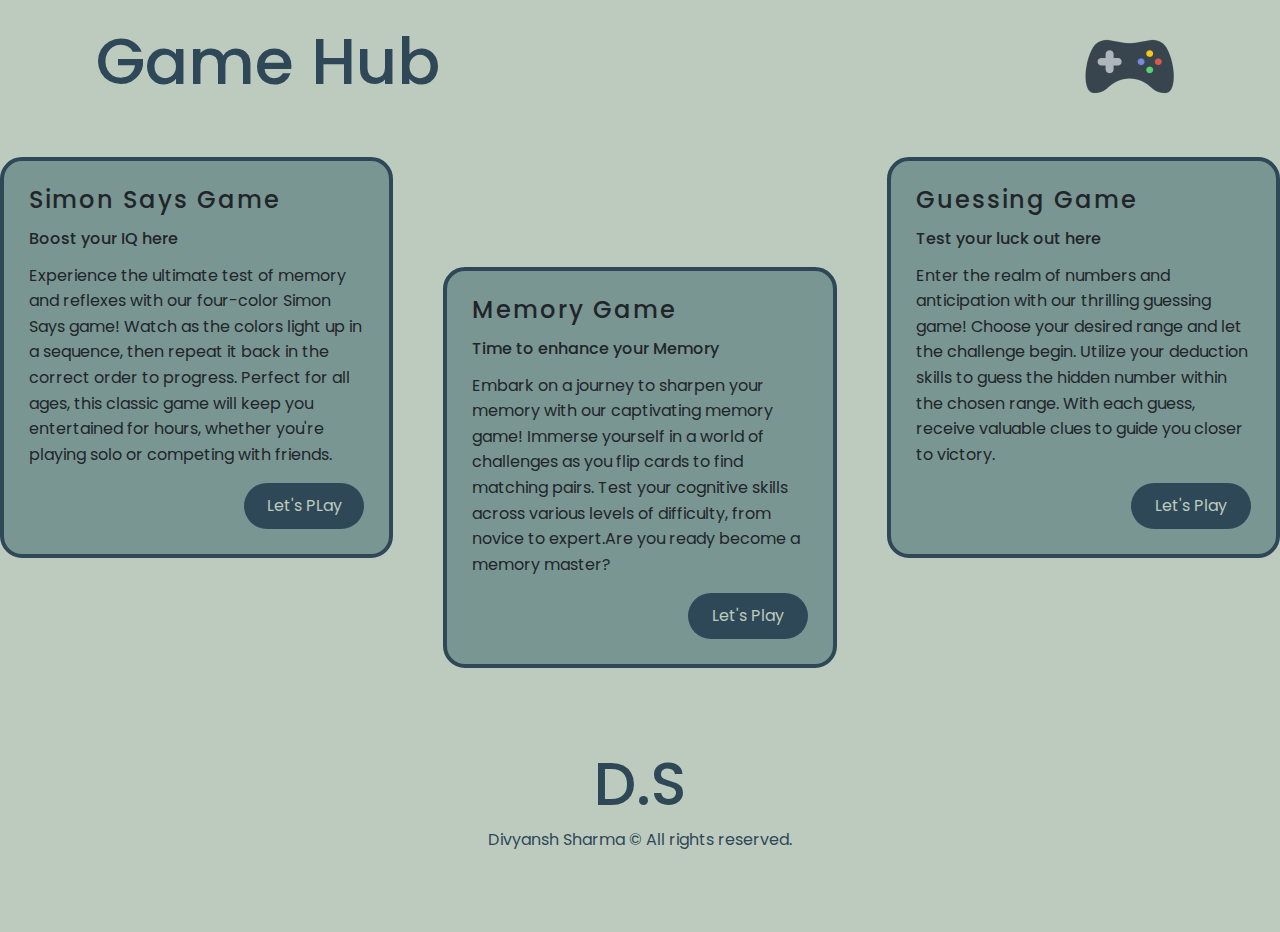
==== index.html @ 6cc71709 "Guessing Game completed" ====
<!DOCTYPE html>
<html lang="en">
  <head>
    <meta charset="UTF-8" />
    <meta name="viewport" content="width=device-width, initial-scale=1.0" />
    <title>Game Hub</title>
    <link
      href="https://cdn.jsdelivr.net/npm/bootstrap@5.3.3/dist/css/bootstrap.min.css"
      rel="stylesheet"
    />
    <link rel="stylesheet" href="style.css" />
    <link
      rel="stylesheet"
      href="https://cdnjs.cloudflare.com/ajax/libs/animate.css/4.1.1/animate.min.css"
    />
    <link rel="shortcut icon" href="img/logo.png" type="image/x-icon" />
  </head>
  <body>
    <div class="head_box">
      <h1 class="main_heading animate__animated animate__backInLeft">
        Game Hub
      </h1>
      <img
        class="animate__animated animate__rotateIn"
        src="img/logo.png"
        alt="Logo"
      />
    </div>
    <div class="card_container">
      <div class="card animate__animated animate__jackInTheBox">
        <h5>Simon Says Game</h5>
        <h6>Boost your IQ here</h6>
        <p>
          Experience the ultimate test of memory and reflexes with our
          four-color Simon Says game! Watch as the colors light up in a
          sequence, then repeat it back in the correct order to progress.
          Perfect for all ages, this classic game will keep you entertained for
          hours, whether you're playing solo or competing with friends.
        </p>
        <a href="simonsays.html" class="btn">Let's PLay</a>
      </div>
      <div class="card card2 animate__animated animate__jackInTheBox">
        <h5>Memory Game</h5>
        <h6>Time to enhance your Memory</h6>
        <p>
          Embark on a journey to sharpen your memory with our captivating memory
          game! Immerse yourself in a world of challenges as you flip cards to
          find matching pairs. Test your cognitive skills across various levels
          of difficulty, from novice to expert.Are you ready become a memory
          master?
        </p>
        <a href="memory.html" class="btn">Let's Play</a>
      </div>
      <div class="card animate__animated animate__jackInTheBox">
        <h5>Guessing Game</h5>
        <h6>Test your luck out here</h6>
        <p>
          Enter the realm of numbers and anticipation with our thrilling
          guessing game! Choose your desired range and let the challenge begin.
          Utilize your deduction skills to guess the hidden number within the
          chosen range. With each guess, receive valuable clues to guide you
          closer to victory.
        </p>
        <a href="gg.html" class="btn">Let's Play</a>
      </div>
    </div>
    <div class="endname">
      <h1>D.S</h1>
      <p>Divyansh Sharma © All rights reserved.</p>
    </div>
    <script src="https://cdn.jsdelivr.net/npm/bootstrap@5.3.3/dist/js/bootstrap.bundle.min.js"></script>
  </body>
</html>
---- style.css ----
@import url("https://fonts.googleapis.com/css2?family=Poppins:ital,wght@0,100;0,200;0,300;0,400;0,500;0,600;0,700;0,800;0,900;1,100;1,200;1,300;1,400;1,500;1,600;1,700;1,800;1,900&display=swap");
* {
  margin: 0;
  padding: 0;
  box-sizing: border-box;
  font-family: "Poppins", sans-serif;
}
:root {
  --bckgcolor: #bccbbd;
  --cardbkg: #799692;
  --headclr: #2f4858;
  --shadow: #5c7c7f;
}
body {
  background-color: var(--bckgcolor);
}
.head_box {
  display: flex;
  justify-content: space-between;
  margin: 1.5rem 6rem;
  align-items: center;
}
.head_box img {
  height: 4.3rem;
}
.head_box h1 {
  color: var(--headclr);
  font-size: 4rem;
}
.card_container {
  margin: 3rem auto;
  display: flex;
  gap: 50px;
  justify-content: center;
  align-items: flex-start;
}
.card {
  width: 410px;
  padding: 25px;
  border: 4px solid var(--headclr);
  border-radius: 22px;
  background-color: var(--cardbkg);
  line-height: 1.6;
}
.card2 {
  margin-top: 110px;
}
.card h5 {
  letter-spacing: 2px;
  font-size: 24px;
}
.card h6 {
  line-height: 2;
}
.card a {
  border-radius: 30px;
  padding: 10px;
  width: 120px;
  background-color: var(--headclr);
  color: var(--bckgcolor);
  align-self: flex-end;
}
.card a:hover {
  transform: scale(1.1);
  background-color: var(--headclr);
  color: var(--bckgcolor);
  transition: 1s;
  letter-spacing: 1.5px;
}
.card:hover {
  box-shadow: 8px 10px 8px var(--shadow);
  transition: 1s;
  transform: scale(1.02);
}
.endname {
  margin: 5rem auto;
  color: var(--headclr);
  text-align: center;
}
.endname h1 {
  font-size: 60px;
}
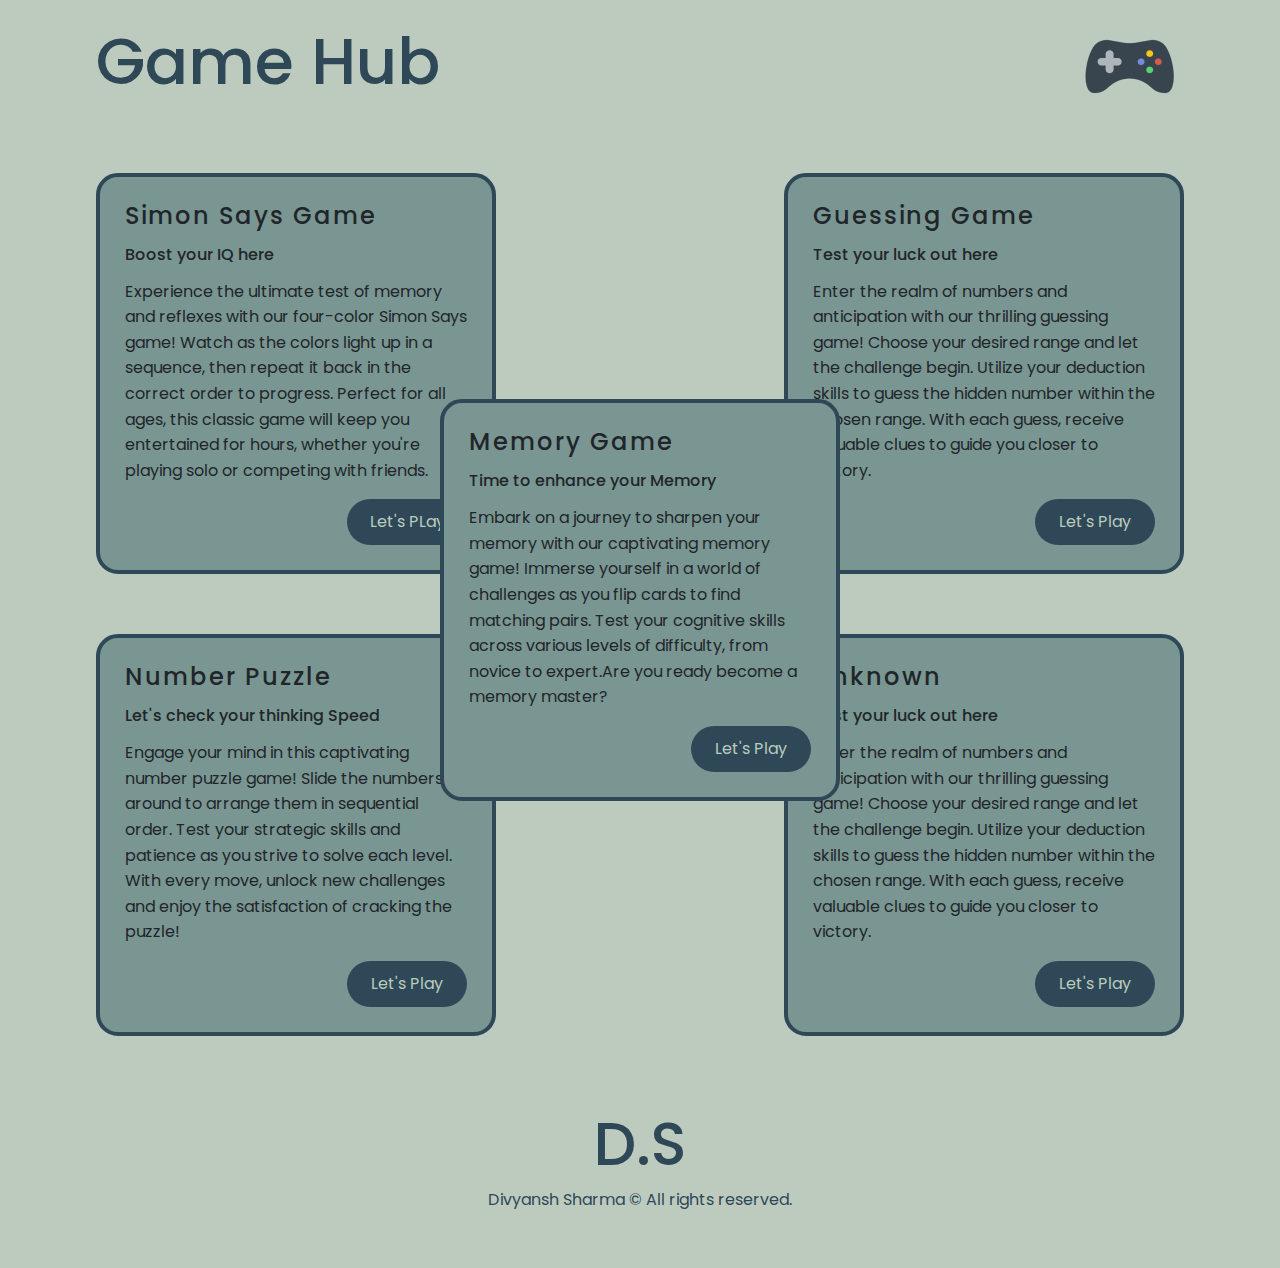
==== commit 2aa2fbba: "Updates" ====
--- a/index.html
+++ b/index.html
@@ -20,24 +20,67 @@
       <h1 class="main_heading animate__animated animate__backInLeft">
         Game Hub
       </h1>
-      <img
-        class="animate__animated animate__rotateIn"
-        src="img/logo.png"
-        alt="Logo"
-      />
+      <a href="index.html">
+        <img
+          class="animate__animated animate__rotateIn"
+          src="img/logo.png"
+          alt="Logo"
+        />
+      </a>
     </div>
-    <div class="card_container">
-      <div class="card animate__animated animate__jackInTheBox">
-        <h5>Simon Says Game</h5>
-        <h6>Boost your IQ here</h6>
-        <p>
-          Experience the ultimate test of memory and reflexes with our
-          four-color Simon Says game! Watch as the colors light up in a
-          sequence, then repeat it back in the correct order to progress.
-          Perfect for all ages, this classic game will keep you entertained for
-          hours, whether you're playing solo or competing with friends.
-        </p>
-        <a href="simonsays.html" class="btn">Let's PLay</a>
+    <div class="maincontainer">
+      <div class="card_container">
+        <div class="card animate__animated animate__jackInTheBox">
+          <h5>Simon Says Game</h5>
+          <h6>Boost your IQ here</h6>
+          <p>
+            Experience the ultimate test of memory and reflexes with our
+            four-color Simon Says game! Watch as the colors light up in a
+            sequence, then repeat it back in the correct order to progress.
+            Perfect for all ages, this classic game will keep you entertained
+            for hours, whether you're playing solo or competing with friends.
+          </p>
+          <a href="simonsays.html" class="btn">Let's PLay</a>
+        </div>
+
+        <div class="card animate__animated animate__jackInTheBox">
+          <h5>Guessing Game</h5>
+          <h6>Test your luck out here</h6>
+          <p>
+            Enter the realm of numbers and anticipation with our thrilling
+            guessing game! Choose your desired range and let the challenge
+            begin. Utilize your deduction skills to guess the hidden number
+            within the chosen range. With each guess, receive valuable clues to
+            guide you closer to victory.
+          </p>
+          <a href="gg.html" class="btn">Let's Play</a>
+        </div>
+      </div>
+      <div class="card_container2">
+        <div class="card animate__animated animate__jackInTheBox">
+          <h5>Number Puzzle</h5>
+          <h6>Let's check your thinking Speed</h6>
+          <p>
+            Engage your mind in this captivating number puzzle game! Slide the
+            numbers around to arrange them in sequential order. Test your
+            strategic skills and patience as you strive to solve each level.
+            With every move, unlock new challenges and enjoy the satisfaction of
+            cracking the puzzle!
+          </p>
+          <a href="gg.html" class="btn">Let's Play</a>
+        </div>
+        <div class="card animate__animated animate__jackInTheBox">
+          <h5>Unknown</h5>
+          <h6>Test your luck out here</h6>
+          <p>
+            Enter the realm of numbers and anticipation with our thrilling
+            guessing game! Choose your desired range and let the challenge
+            begin. Utilize your deduction skills to guess the hidden number
+            within the chosen range. With each guess, receive valuable clues to
+            guide you closer to victory.
+          </p>
+          <a href="gg.html" class="btn">Let's Play</a>
+        </div>
       </div>
       <div class="card card2 animate__animated animate__jackInTheBox">
         <h5>Memory Game</h5>
@@ -51,18 +94,6 @@
         </p>
         <a href="memory.html" class="btn">Let's Play</a>
       </div>
-      <div class="card animate__animated animate__jackInTheBox">
-        <h5>Guessing Game</h5>
-        <h6>Test your luck out here</h6>
-        <p>
-          Enter the realm of numbers and anticipation with our thrilling
-          guessing game! Choose your desired range and let the challenge begin.
-          Utilize your deduction skills to guess the hidden number within the
-          chosen range. With each guess, receive valuable clues to guide you
-          closer to victory.
-        </p>
-        <a href="gg.html" class="btn">Let's Play</a>
-      </div>
     </div>
     <div class="endname">
       <h1>D.S</h1>
--- a/style.css
+++ b/style.css
@@ -23,19 +23,36 @@
 .head_box img {
   height: 4.3rem;
 }
+.head_box a:hover {
+  transform: scale(1.1);
+  transition: 1s;
+}
 .head_box h1 {
   color: var(--headclr);
   font-size: 4rem;
 }
+.maincontainer {
+  position: relative;
+  display: flex;
+  flex-direction: column;
+  gap: 60px;
+  margin: 3rem auto;
+  padding: 1rem 6rem;
+}
 .card_container {
-  margin: 3rem auto;
   display: flex;
   gap: 50px;
-  justify-content: center;
+  justify-content: space-between;
+  align-items: flex-start;
+}
+.card_container2 {
+  display: flex;
+  gap: 50px;
+  justify-content: space-between;
   align-items: flex-start;
 }
 .card {
-  width: 410px;
+  width: 400px;
   padding: 25px;
   border: 4px solid var(--headclr);
   border-radius: 22px;
@@ -43,7 +60,9 @@
   line-height: 1.6;
 }
 .card2 {
-  margin-top: 110px;
+  position: absolute;
+  top: calc(50% - 205px);
+  left: calc(50% - 200px);
 }
 .card h5 {
   letter-spacing: 2px;
@@ -73,7 +92,7 @@
   transform: scale(1.02);
 }
 .endname {
-  margin: 5rem auto;
+  margin: 3.5rem auto;
   color: var(--headclr);
   text-align: center;
 }
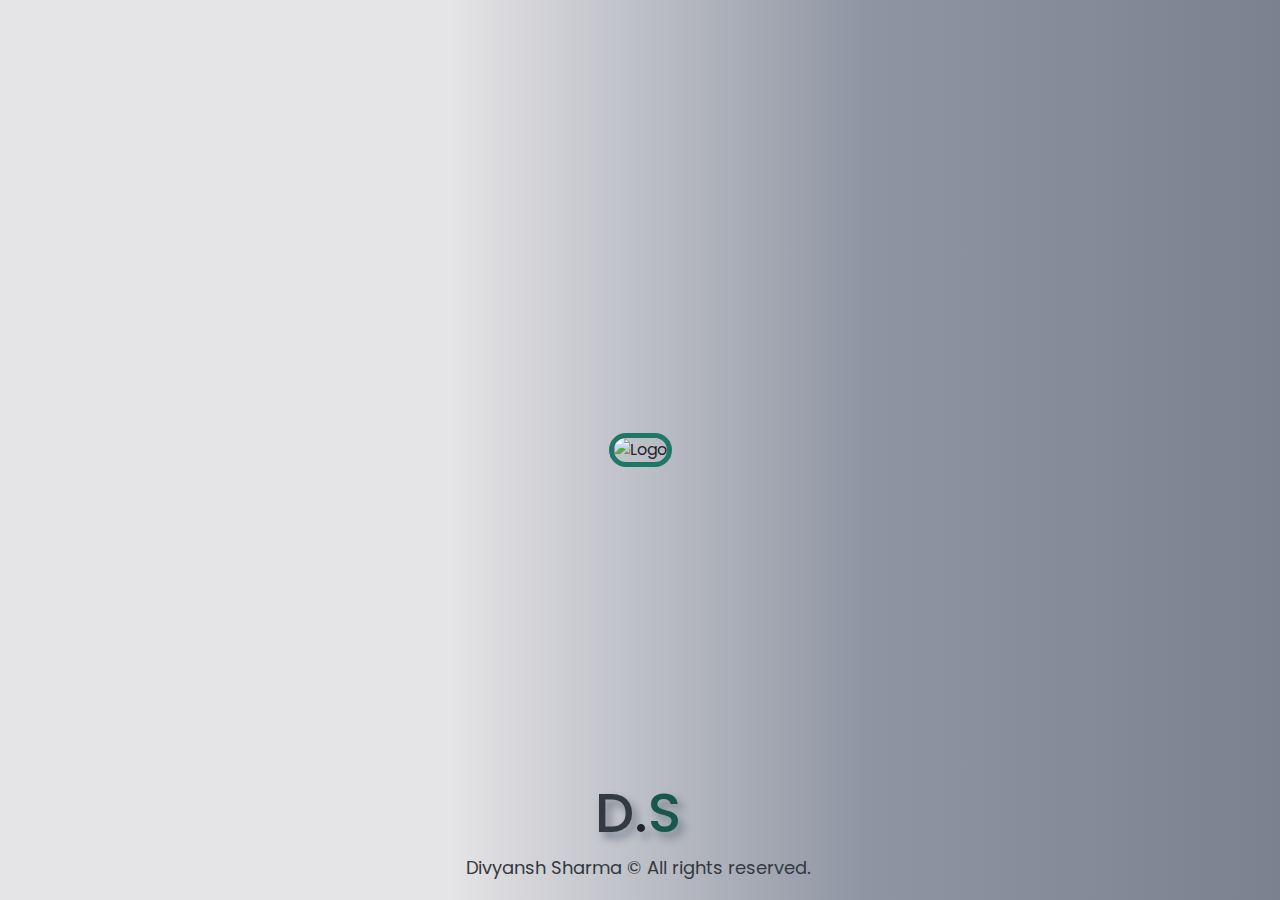
==== commit 2d9ef160: "Added entrance" ====
--- a/index.html
+++ b/index.html
@@ -8,6 +8,11 @@
       href="https://cdn.jsdelivr.net/npm/bootstrap@5.3.3/dist/css/bootstrap.min.css"
       rel="stylesheet"
     />
+    <!-- Font Awesome -->
+    <link
+      rel="stylesheet"
+      href="https://cdnjs.cloudflare.com/ajax/libs/font-awesome/6.2.0/css/all.min.css"
+    />
     <link rel="stylesheet" href="style.css" />
     <link
       rel="stylesheet"
@@ -15,90 +20,28 @@
     />
     <link rel="shortcut icon" href="img/logo.png" type="image/x-icon" />
   </head>
+
   <body>
-    <div class="head_box">
-      <h1 class="main_heading animate__animated animate__backInLeft">
-        Game Hub
-      </h1>
-      <a href="index.html">
-        <img
-          class="animate__animated animate__rotateIn"
-          src="img/logo.png"
-          alt="Logo"
-        />
-      </a>
-    </div>
-    <div class="maincontainer">
-      <div class="card_container">
-        <div class="card animate__animated animate__jackInTheBox">
-          <h5>Simon Says Game</h5>
-          <h6>Boost your IQ here</h6>
-          <p>
-            Experience the ultimate test of memory and reflexes with our
-            four-color Simon Says game! Watch as the colors light up in a
-            sequence, then repeat it back in the correct order to progress.
-            Perfect for all ages, this classic game will keep you entertained
-            for hours, whether you're playing solo or competing with friends.
-          </p>
-          <a href="simonsays.html" class="btn">Let's PLay</a>
-        </div>
+    <div class="container animate__animated animate__flipInX">
+      <div class="image_box hide">
+        <img class="position gg start" src="img/gg-logo.png" alt="" />
+        <img class="position mg start" src="img/mg-logo.png" alt="" />
+        <img class="position pz start" src="img/pz-logo.png" alt="" />
+        <img class="position ss start" src="img/ss-logo.png" alt="" />
+        <img class="position ttt start" src="img/ttt-logo.png" alt="" />
+      </div>
 
-        <div class="card animate__animated animate__jackInTheBox">
-          <h5>Guessing Game</h5>
-          <h6>Test your luck out here</h6>
-          <p>
-            Enter the realm of numbers and anticipation with our thrilling
-            guessing game! Choose your desired range and let the challenge
-            begin. Utilize your deduction skills to guess the hidden number
-            within the chosen range. With each guess, receive valuable clues to
-            guide you closer to victory.
-          </p>
-          <a href="gg.html" class="btn">Let's Play</a>
-        </div>
-      </div>
-      <div class="card_container2">
-        <div class="card animate__animated animate__jackInTheBox">
-          <h5>Number Puzzle</h5>
-          <h6>Let's check your thinking Speed</h6>
-          <p>
-            Engage your mind in this captivating number puzzle game! Slide the
-            numbers around to arrange them in sequential order. Test your
-            strategic skills and patience as you strive to solve each level.
-            With every move, unlock new challenges and enjoy the satisfaction of
-            cracking the puzzle!
-          </p>
-          <a href="gg.html" class="btn">Let's Play</a>
-        </div>
-        <div class="card animate__animated animate__jackInTheBox">
-          <h5>Unknown</h5>
-          <h6>Test your luck out here</h6>
-          <p>
-            Enter the realm of numbers and anticipation with our thrilling
-            guessing game! Choose your desired range and let the challenge
-            begin. Utilize your deduction skills to guess the hidden number
-            within the chosen range. With each guess, receive valuable clues to
-            guide you closer to victory.
-          </p>
-          <a href="gg.html" class="btn">Let's Play</a>
-        </div>
-      </div>
-      <div class="card card2 animate__animated animate__jackInTheBox">
-        <h5>Memory Game</h5>
-        <h6>Time to enhance your Memory</h6>
-        <p>
-          Embark on a journey to sharpen your memory with our captivating memory
-          game! Immerse yourself in a world of challenges as you flip cards to
-          find matching pairs. Test your cognitive skills across various levels
-          of difficulty, from novice to expert.Are you ready become a memory
-          master?
-        </p>
-        <a href="memory.html" class="btn">Let's Play</a>
+      <div class="start_box" id="startBox">
+        <img src="img/Logo.png" alt="Logo" />
       </div>
     </div>
-    <div class="endname">
-      <h1>D.S</h1>
+
+    <div class="endname animate__animated animate__jackInTheBox">
+      <h1><span>D</span>.<span>S</span></h1>
       <p>Divyansh Sharma © All rights reserved.</p>
     </div>
+
     <script src="https://cdn.jsdelivr.net/npm/bootstrap@5.3.3/dist/js/bootstrap.bundle.min.js"></script>
+    <script src="js/index.js"></script>
   </body>
 </html>
--- a/style.css
+++ b/style.css
@@ -1,101 +1,159 @@
 @import url("https://fonts.googleapis.com/css2?family=Poppins:ital,wght@0,100;0,200;0,300;0,400;0,500;0,600;0,700;0,800;0,900;1,100;1,200;1,300;1,400;1,500;1,600;1,700;1,800;1,900&display=swap");
+
 * {
   margin: 0;
   padding: 0;
   box-sizing: border-box;
   font-family: "Poppins", sans-serif;
 }
-:root {
-  --bckgcolor: #bccbbd;
-  --cardbkg: #799692;
-  --headclr: #2f4858;
-  --shadow: #5c7c7f;
+
+body {
+  background-image: linear-gradient(
+    to right,
+    #e5e4e6 35%,
+    #8f95a3,
+    #7a828f 100%
+  );
 }
-body {
-  background-color: var(--bckgcolor);
+
+.container {
+  position: relative;
+  display: grid;
+  place-items: center;
+  height: 100vh;
+  width: 100vw;
 }
-.head_box {
-  display: flex;
-  justify-content: space-between;
-  margin: 1.5rem 6rem;
-  align-items: center;
-}
-.head_box img {
-  height: 4.3rem;
-}
-.head_box a:hover {
-  transform: scale(1.1);
+
+.start_box {
+  position: absolute;
+  text-align: center;
+
   transition: 1s;
 }
-.head_box h1 {
-  color: var(--headclr);
-  font-size: 4rem;
+
+.start_box img {
+  width: 350px;
+  border: 5px solid #207768;
+  border-radius: 100px;
 }
-.maincontainer {
-  position: relative;
-  display: flex;
-  flex-direction: column;
-  gap: 60px;
-  margin: 3rem auto;
-  padding: 1rem 6rem;
+
+.rotate {
+  transform: rotate(360deg);
+  transition: 3s;
 }
-.card_container {
-  display: flex;
-  gap: 50px;
-  justify-content: space-between;
-  align-items: flex-start;
+
+.image_box {
+  position: absolute;
+  width: 600px;
+  height: 500px;
+  animation: revolve 3s ease;
 }
-.card_container2 {
-  display: flex;
-  gap: 50px;
-  justify-content: space-between;
-  align-items: flex-start;
+@keyframes revolve {
+  from {
+    transform: rotate(0deg);
+  }
+  to {
+    transform: rotate(360deg);
+  }
 }
-.card {
-  width: 400px;
-  padding: 25px;
-  border: 4px solid var(--headclr);
-  border-radius: 22px;
-  background-color: var(--cardbkg);
-  line-height: 1.6;
+
+.hide {
+  display: none;
 }
-.card2 {
+
+.start {
   position: absolute;
-  top: calc(50% - 205px);
-  left: calc(50% - 200px);
 }
-.card h5 {
-  letter-spacing: 2px;
-  font-size: 24px;
+.gg {
+  top: -40px;
+  left: 262.5px;
+  animation: moveout 1s ease-in-out;
 }
-.card h6 {
-  line-height: 2;
+@keyframes moveout {
+  from {
+    top: 212.5px;
+    left: 262.5px;
+  }
+  to {
+    top: -40px;
+    left: 262.5px;
+  }
 }
-.card a {
-  border-radius: 30px;
-  padding: 10px;
-  width: 120px;
-  background-color: var(--headclr);
-  color: var(--bckgcolor);
-  align-self: flex-end;
+.pz {
+  top: 127px;
+  animation: moveout1 1.5s ease-in-out;
 }
-.card a:hover {
-  transform: scale(1.1);
-  background-color: var(--headclr);
-  color: var(--bckgcolor);
-  transition: 1s;
-  letter-spacing: 1.5px;
+@keyframes moveout1 {
+  from {
+    top: 212.5px;
+    left: 262.5px;
+  }
+  to {
+    top: 127px;
+  }
 }
-.card:hover {
-  box-shadow: 8px 10px 8px var(--shadow);
-  transition: 1s;
-  transform: scale(1.02);
+
+.mg {
+  bottom: 80px;
+  animation: moveout3 2s ease-in-out;
 }
+@keyframes moveout3 {
+  from {
+    top: 212.5px;
+    left: 262.5px;
+  }
+  to {
+    bottom: 80px;
+  }
+}
+.ttt {
+  bottom: 80px;
+  right: 0px;
+  animation: moveout4 2.5s ease-in-out;
+}
+@keyframes moveout4 {
+  from {
+    top: 212.5px;
+    left: 262.5px;
+  }
+  to {
+    bottom: 80px;
+    right: 0px;
+  }
+}
+.ss {
+  top: 127px;
+  right: 0px;
+  animation: moveout2 3s ease-in-out;
+}
+@keyframes moveout2 {
+  from {
+    top: 212.5px;
+    left: 262.5px;
+  }
+  to {
+    top: 127px;
+    right: 0px;
+  }
+}
+
 .endname {
-  margin: 3.5rem auto;
-  color: var(--headclr);
+  position: absolute;
+  bottom: 3px;
+  left: calc(50% - 174px);
   text-align: center;
 }
 .endname h1 {
-  font-size: 60px;
+  font-size: 55px;
+  text-shadow: 5px 6px 8px #7a828f;
 }
+.endname h1 span:nth-child(1) {
+  color: #333a41;
+}
+.endname h1 span:nth-child(2) {
+  color: #18574c;
+}
+.endname p {
+  font-size: 18px;
+  color: #333a41;
+}
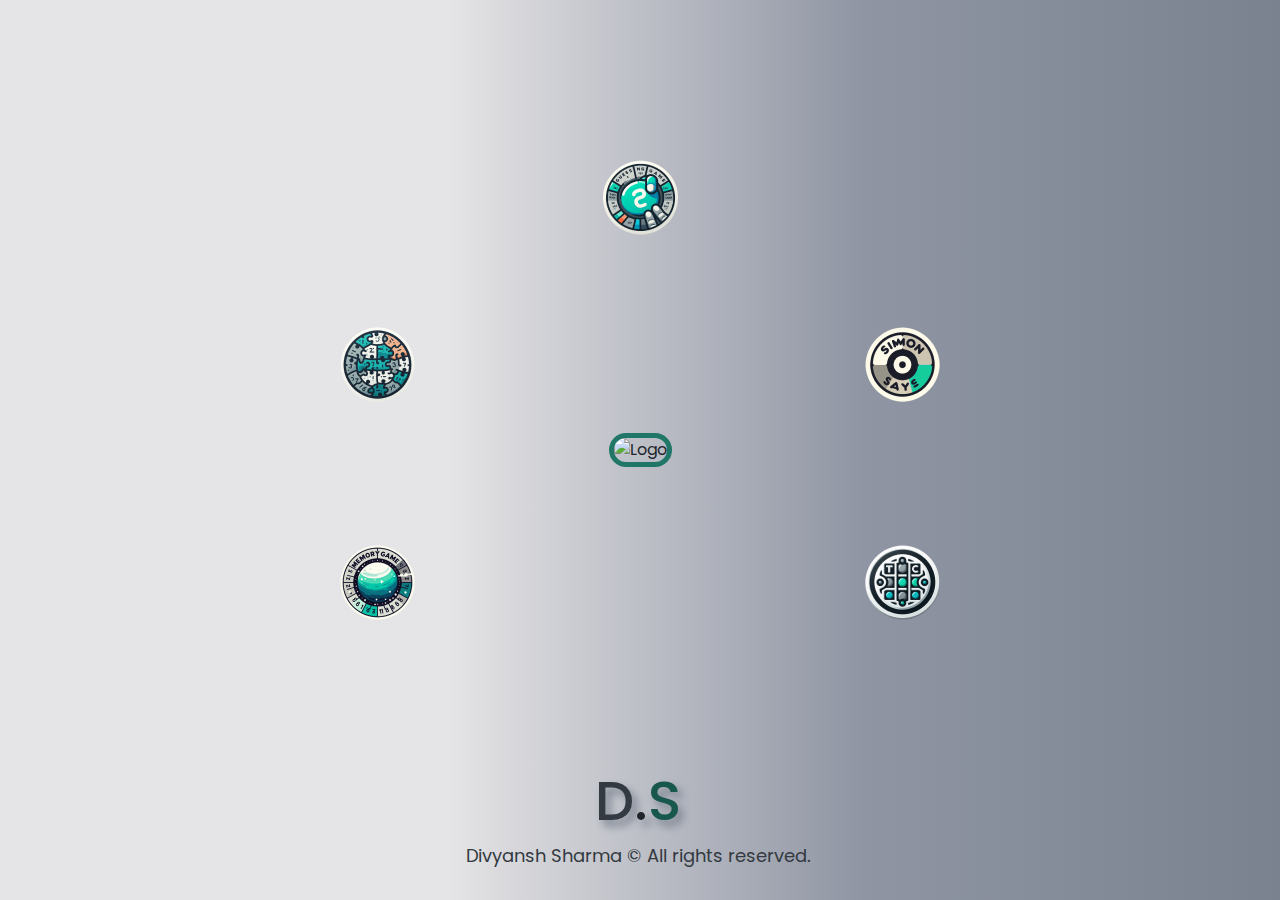
==== commit baffa0d0: "Home Page ready" ====
--- a/index.html
+++ b/index.html
@@ -22,8 +22,8 @@
   </head>
 
   <body>
-    <div class="container animate__animated animate__flipInX">
-      <div class="image_box hide">
+    <div class="container">
+      <div class="hiden image_box">
         <img class="position gg start" src="img/gg-logo.png" alt="" />
         <img class="position mg start" src="img/mg-logo.png" alt="" />
         <img class="position pz start" src="img/pz-logo.png" alt="" />
@@ -34,9 +34,15 @@
       <div class="start_box" id="startBox">
         <img src="img/Logo.png" alt="Logo" />
       </div>
+      <div class="gamedetails animate__animated animate__zoomIn hide">
+        <button class="cross"><i class="fa-solid fa-x"></i></button>
+        <h2 class="gametitle"></h2>
+        <p class="gamedescr"></p>
+        <a class="playbtn">Let's PLay</a>
+      </div>
     </div>
 
-    <div class="endname animate__animated animate__jackInTheBox">
+    <div class="endname">
       <h1><span>D</span>.<span>S</span></h1>
       <p>Divyansh Sharma © All rights reserved.</p>
     </div>
--- a/style.css
+++ b/style.css
@@ -6,7 +6,6 @@
   box-sizing: border-box;
   font-family: "Poppins", sans-serif;
 }
-
 body {
   background-image: linear-gradient(
     to right,
@@ -15,7 +14,6 @@
     #7a828f 100%
   );
 }
-
 .container {
   position: relative;
   display: grid;
@@ -23,12 +21,19 @@
   height: 100vh;
   width: 100vw;
 }
-
 .start_box {
   position: absolute;
   text-align: center;
-
-  transition: 1s;
+  animation: rotate 3s ease;
+}
+
+@keyframes rotate {
+  from {
+    transform: rotate(0deg);
+  }
+  to {
+    transform: rotate(360deg);
+  }
 }
 
 .start_box img {
@@ -36,38 +41,32 @@
   border: 5px solid #207768;
   border-radius: 100px;
 }
-
-.rotate {
-  transform: rotate(360deg);
-  transition: 3s;
-}
-
 .image_box {
   position: absolute;
   width: 600px;
   height: 500px;
   animation: revolve 3s ease;
 }
+
 @keyframes revolve {
   from {
+    opacity: 0;
     transform: rotate(0deg);
   }
   to {
+    opacity: 1;
     transform: rotate(360deg);
   }
 }
 
-.hide {
-  display: none;
-}
-
 .start {
   position: absolute;
 }
+
 .gg {
   top: -40px;
   left: 262.5px;
-  animation: moveout 1s ease-in-out;
+  animation: moveout 3s ease-in-out;
 }
 @keyframes moveout {
   from {
@@ -81,7 +80,7 @@
 }
 .pz {
   top: 127px;
-  animation: moveout1 1.5s ease-in-out;
+  animation: moveout1 3s ease-in-out;
 }
 @keyframes moveout1 {
   from {
@@ -95,7 +94,7 @@
 
 .mg {
   bottom: 80px;
-  animation: moveout3 2s ease-in-out;
+  animation: moveout3 3s ease-in-out;
 }
 @keyframes moveout3 {
   from {
@@ -109,7 +108,7 @@
 .ttt {
   bottom: 80px;
   right: 0px;
-  animation: moveout4 2.5s ease-in-out;
+  animation: moveout4 3s ease-in-out;
 }
 @keyframes moveout4 {
   from {
@@ -136,12 +135,66 @@
     right: 0px;
   }
 }
+.gamedetails {
+  width: 400px;
+  text-align: center;
+  background-image: linear-gradient(
+    to right,
+    #e5e4e6 35%,
+    #8f95a3,
+    #7a828f 100%
+  );
+  border-radius: 50px;
+  padding: 32px 25px;
+  border: 5px solid #333a41;
+}
+
+.gametitle {
+  margin-bottom: 25px;
+  color: #18574c;
+  text-align: left;
+}
+.gamedescr {
+  text-align: left;
+}
+.playbtn {
+  float: right;
+  margin-top: 10px;
+  padding: 10px;
+  background-image: linear-gradient(
+    to right,
+    #e5e4e6 35%,
+    #8f95a3,
+    #7a828f 100%
+  );
+  border-radius: 16px;
+  border: 2px solid #18574c;
+  text-decoration: none;
+  color: #333a41;
+}
+.cross {
+  float: right;
+  border-radius: 1000px;
+  padding: 5px 12px;
+  border: 2px solid #333a41;
+  background-color: #828a97;
+}
 
 .endname {
   position: absolute;
-  bottom: 3px;
+  bottom: 15px;
   left: calc(50% - 174px);
   text-align: center;
+  animation: entrance 5s ease;
+}
+
+@keyframes entrance {
+  from {
+    transform: translateY(500px);
+  }
+  to {
+    transform: translateY(0px);
+  }
 }
 .endname h1 {
   font-size: 55px;
@@ -157,3 +210,6 @@
   font-size: 18px;
   color: #333a41;
 }
+.hide {
+  display: none;
+}
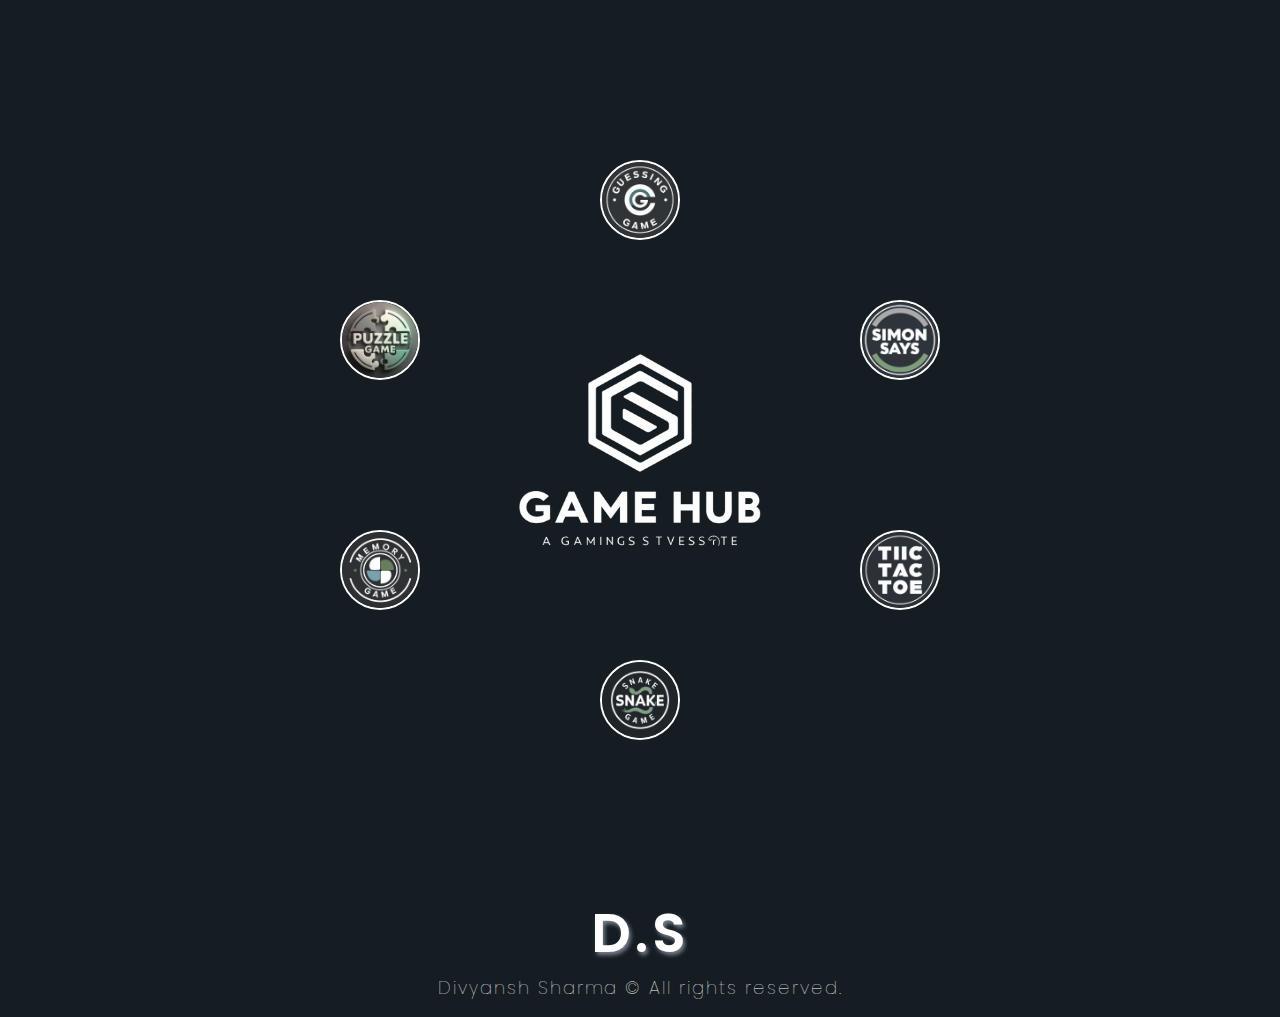
==== commit 6b535dab: "Home Page finalized" ====
--- a/index.html
+++ b/index.html
@@ -29,10 +29,11 @@
         <img class="position pz start" src="img/pz-logo.png" alt="" />
         <img class="position ss start" src="img/ss-logo.png" alt="" />
         <img class="position ttt start" src="img/ttt-logo.png" alt="" />
+        <img class="position sg start" src="img/sg-logo.png" alt="" />
       </div>
 
       <div class="start_box" id="startBox">
-        <img src="img/Logo.png" alt="Logo" />
+        <img src="img/game-hub.png" alt="Logo" />
       </div>
       <div class="gamedetails animate__animated animate__zoomIn hide">
         <button class="cross"><i class="fa-solid fa-x"></i></button>
--- a/style.css
+++ b/style.css
@@ -6,14 +6,11 @@
   box-sizing: border-box;
   font-family: "Poppins", sans-serif;
 }
+
 body {
-  background-image: linear-gradient(
-    to right,
-    #e5e4e6 35%,
-    #8f95a3,
-    #7a828f 100%
-  );
-}
+  background-color: #151d22;
+}
+
 .container {
   position: relative;
   display: grid;
@@ -21,12 +18,12 @@
   height: 100vh;
   width: 100vw;
 }
+
 .start_box {
   position: absolute;
   text-align: center;
   animation: rotate 3s ease;
 }
-
 @keyframes rotate {
   from {
     transform: rotate(0deg);
@@ -35,19 +32,17 @@
     transform: rotate(360deg);
   }
 }
-
 .start_box img {
   width: 350px;
-  border: 5px solid #207768;
-  border-radius: 100px;
-}
+  border-radius: 1000px;
+}
+
 .image_box {
   position: absolute;
   width: 600px;
   height: 500px;
   animation: revolve 3s ease;
 }
-
 @keyframes revolve {
   from {
     opacity: 0;
@@ -57,101 +52,161 @@
     opacity: 1;
     transform: rotate(360deg);
   }
+}
+.image_box img {
+  width: 80px;
+  height: 80px;
+  border: 2px solid #fefefe;
+  border-radius: 1000px;
 }
 
 .start {
   position: absolute;
 }
+.start:hover {
+  cursor: pointer;
+  transform: scale(1.2);
+  transition: 1s;
+}
 
 .gg {
   top: -40px;
-  left: 262.5px;
+  left: 260px;
   animation: moveout 3s ease-in-out;
 }
 @keyframes moveout {
-  from {
-    top: 212.5px;
-    left: 262.5px;
-  }
-  to {
+  0% {
+    top: 212.5px;
+    left: 260px;
+    opacity: 0;
+  }
+  50% {
+    opacity: 0;
+  }
+  100% {
     top: -40px;
-    left: 262.5px;
-  }
-}
+    left: 260px;
+    opacity: 1;
+  }
+}
+
 .pz {
-  top: 127px;
+  top: 100px;
   animation: moveout1 3s ease-in-out;
 }
 @keyframes moveout1 {
-  from {
-    top: 212.5px;
-    left: 262.5px;
-  }
-  to {
-    top: 127px;
+  0% {
+    top: 212.5px;
+    left: 240px;
+    opacity: 0;
+  }
+  50% {
+    opacity: 0;
+  }
+  100% {
+    top: 100px;
+    opacity: 1;
   }
 }
 
 .mg {
-  bottom: 80px;
+  bottom: 90px;
   animation: moveout3 3s ease-in-out;
 }
 @keyframes moveout3 {
-  from {
-    top: 212.5px;
-    left: 262.5px;
-  }
-  to {
-    bottom: 80px;
-  }
-}
+  0% {
+    top: 212.5px;
+    left: 240px;
+    opacity: 0;
+  }
+  50% {
+    opacity: 0;
+  }
+  100% {
+    bottom: 90px;
+    opacity: 1;
+  }
+}
+
+.sg {
+  bottom: -40px;
+  left: 260px;
+  animation: moveout6 3s ease-in-out;
+}
+@keyframes moveout6 {
+  0% {
+    bottom: 212.5px;
+    left: 260px;
+    opacity: 0;
+  }
+  50% {
+    opacity: 0;
+  }
+  100% {
+    bottom: -40px;
+    left: 260px;
+    opacity: 1;
+  }
+}
+
 .ttt {
-  bottom: 80px;
+  bottom: 90px;
   right: 0px;
   animation: moveout4 3s ease-in-out;
 }
 @keyframes moveout4 {
-  from {
-    top: 212.5px;
-    left: 262.5px;
-  }
-  to {
-    bottom: 80px;
+  0% {
+    top: 212.5px;
+    left: 240px;
+    opacity: 0;
+  }
+  50% {
+    opacity: 0;
+  }
+  100% {
+    bottom: 90px;
+    opacity: 1;
     right: 0px;
   }
 }
+
 .ss {
-  top: 127px;
+  top: 100px;
   right: 0px;
   animation: moveout2 3s ease-in-out;
 }
 @keyframes moveout2 {
-  from {
-    top: 212.5px;
-    left: 262.5px;
-  }
-  to {
-    top: 127px;
+  0% {
+    top: 212.5px;
+    left: 240px;
+    opacity: 0;
+  }
+  50% {
+    opacity: 0;
+  }
+  100% {
+    top: 100px;
     right: 0px;
-  }
-}
+    opacity: 1;
+  }
+}
+
 .gamedetails {
-  width: 400px;
+  width: 450px;
   text-align: center;
-  background-image: linear-gradient(
-    to right,
-    #e5e4e6 35%,
-    #8f95a3,
-    #7a828f 100%
-  );
+  color: #fefefe;
+  font-weight: 150;
+  letter-spacing: 2px;
+  line-height: 1.8;
   border-radius: 50px;
-  padding: 32px 25px;
-  border: 5px solid #333a41;
-}
-
+  padding: 35px;
+  border: 3px dashed #fefefe;
+}
 .gametitle {
   margin-bottom: 25px;
-  color: #18574c;
+  color: #fefefe;
+  font-weight: 600;
+  letter-spacing: 3px;
   text-align: left;
 }
 .gamedescr {
@@ -159,35 +214,50 @@
 }
 .playbtn {
   float: right;
-  margin-top: 10px;
-  padding: 10px;
-  background-image: linear-gradient(
-    to right,
-    #e5e4e6 35%,
-    #8f95a3,
-    #7a828f 100%
-  );
+  margin-top: 15px;
+  padding: 10px 12px;
   border-radius: 16px;
-  border: 2px solid #18574c;
+  border: 2px solid #fefefe;
   text-decoration: none;
-  color: #333a41;
+  color: #fefefe;
+}
+.playbtn:hover {
+  cursor: pointer;
+  transform: scale(1.1);
+  transition: 1s;
 }
 .cross {
   float: right;
   border-radius: 1000px;
-  padding: 5px 12px;
-  border: 2px solid #333a41;
-  background-color: #828a97;
+  padding: 6px 14px;
+  border: 1px solid #fefefe;
+  background-color: #151d22;
+  color: #fefefe;
+}
+.cross:hover {
+  cursor: pointer;
+  transform: scale(1.1);
+  transition: 1s;
+}
+
+.zoom-in {
+  animation: zoomIn 1s forwards;
+}
+@keyframes zoomIn {
+  from {
+    transform: scale(0);
+    opacity: 0;
+  }
+  to {
+    transform: scale(1);
+    opacity: 1;
+  }
 }
 
 .endname {
-  position: absolute;
-  bottom: 15px;
-  left: calc(50% - 174px);
   text-align: center;
-  animation: entrance 5s ease;
-}
-
+  animation: entrance 4s ease;
+}
 @keyframes entrance {
   from {
     transform: translateY(500px);
@@ -197,18 +267,17 @@
   }
 }
 .endname h1 {
+  color: #fefefe;
   font-size: 55px;
-  text-shadow: 5px 6px 8px #7a828f;
-}
-.endname h1 span:nth-child(1) {
-  color: #333a41;
-}
-.endname h1 span:nth-child(2) {
-  color: #18574c;
+  font-weight: 600;
+  text-shadow: 2px 3px 4px #7a828f;
+  letter-spacing: 4px;
 }
 .endname p {
   font-size: 18px;
-  color: #333a41;
+  color: #fefefe;
+  font-weight: 125;
+  letter-spacing: 2px;
 }
 .hide {
   display: none;
